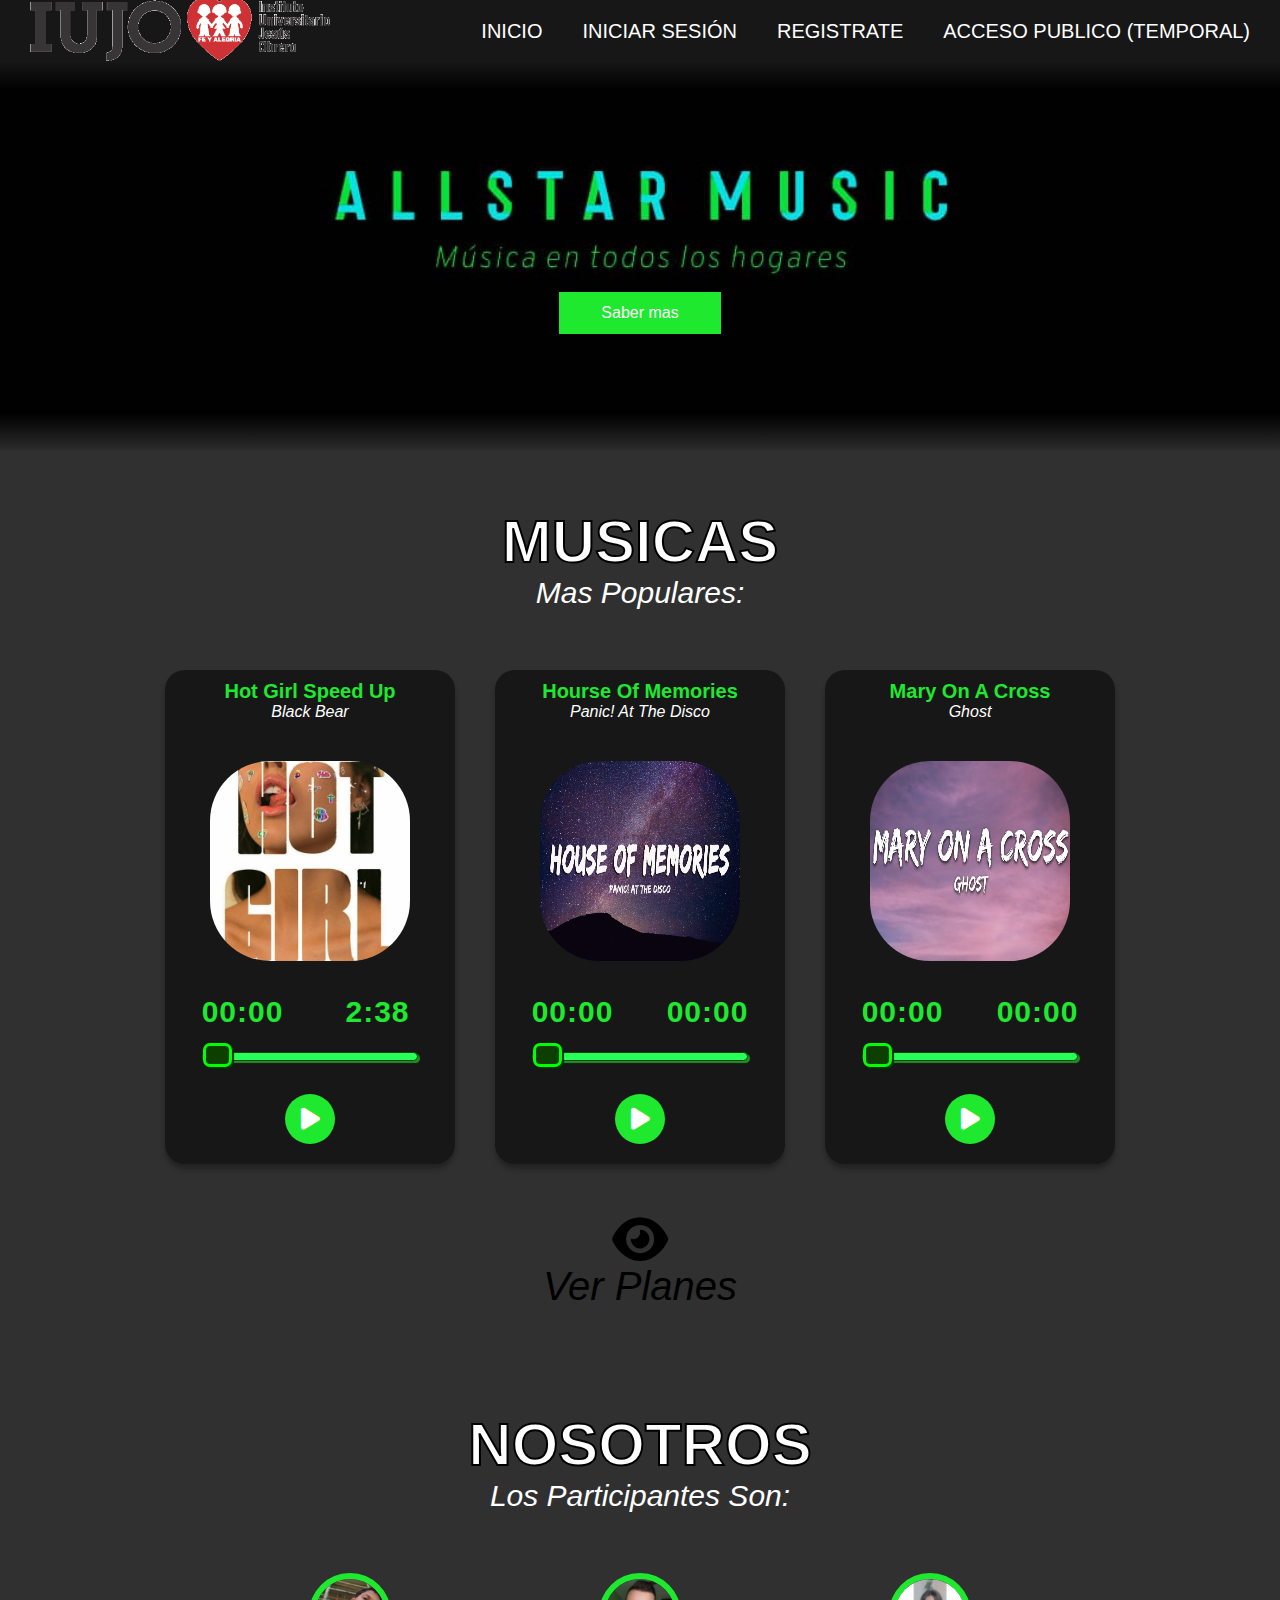
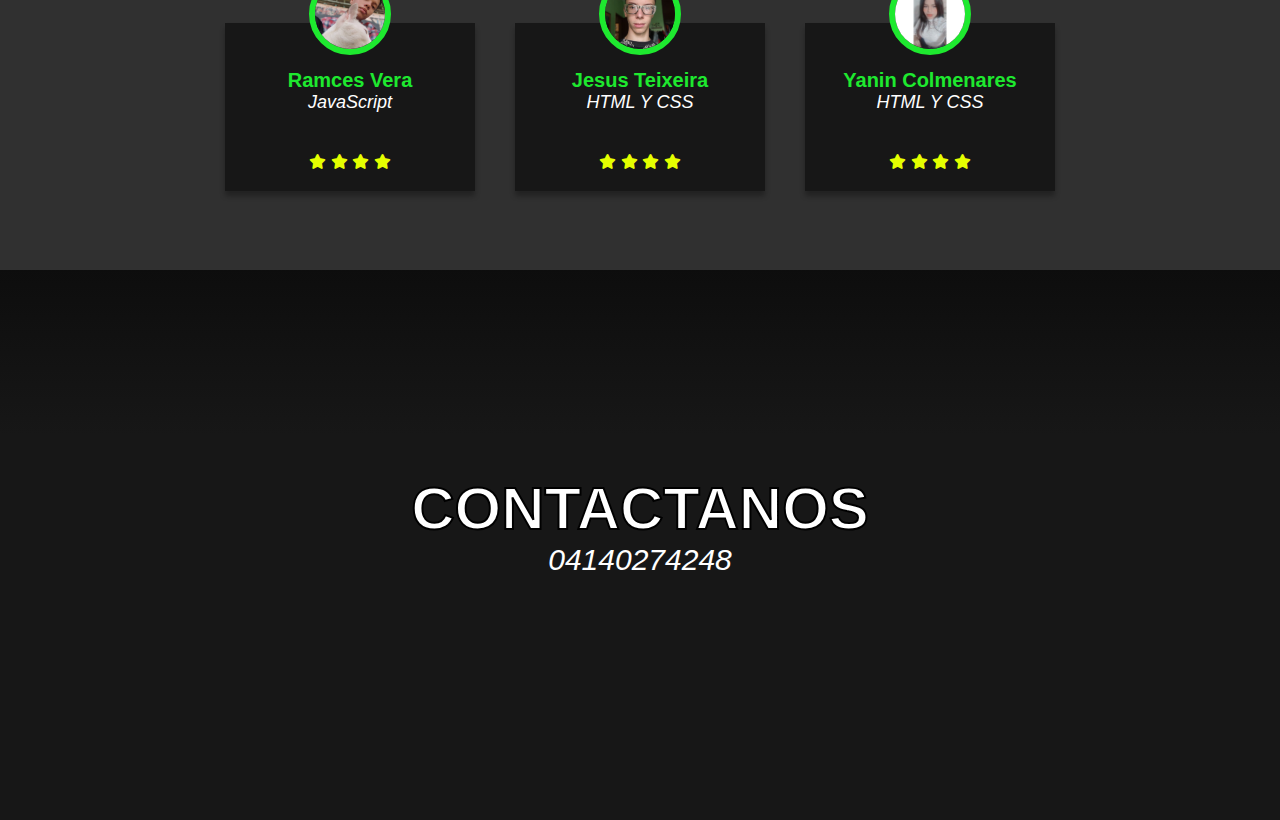
==== Proyecto modelo de negocios/index.html @ 69a01a3e "Version 0.5" ====
<!DOCTYPE html>
<html lang="en">
<head>
    <meta charset="UTF-8">
    <meta http-equiv="X-UA-Compatible" content="IE=edge">
    <meta name="viewport" content="width=device-width, initial-scale=1.0">
    <link rel="stylesheet" href="https://cdnjs.cloudflare.com/ajax/libs/font-awesome/5.15.1/css/all.min.css">
    <link rel="stylesheet" href="https://cdnjs.cloudflare.com/ajax/libs/font-awesome/6.4.0/css/all.min.css">
    <link rel="shortcut icon" href="Assets/IMG/favicon.png" type="image/x-icon">
    <link rel="stylesheet" href="Assets/css/style.css">
    <title>AllStarMusic</title>
</head>
<body>

   <div class="head">
        <!--aqui debe ir una imagen-->
        <div class="logo">
            <a href="https://aulaccs.iujoac.org.ve/"><img src="Assets/IMG/IUJO.jpg" id="iujologo"></a>
        </div>
        <!--menu-->
        <nav class="navbar">
            <a href="#" class="inicio" id="inicio">Inicio</a>
            <a href="iniciarSecion.html">Iniciar sesión</a>
            <a href="registrarse.html">Registrate</a>
            <a href="inicio.html">Acceso publico (temporal)</a>
        </nav>

   </div>

        <!--introduccion-->
   <header class="content header">
       <p> 
       </p>
       <a href="#" class="btno">Saber mas</a>
   </header>

    <!--aqui es donde estan las musicas-->
   <section class="content sau">
        <div class="box-container">
            <div class="titulos">
                <h2 class="title">Musicas</h2>
                <p>Mas populares: </p>
            </div>
 <!--primera cancion --> 
            <div class="box">
                <h3 class="cancion1" id="cancion"></h3>
                <p class="artista1" id="artista"></p>
                <div class="caratulaContainer">
                    <img class="caratula" src="Assets/IMG/Caratulas de musica/HotGirl.jpg" alt="">
                </div>
                <div class="audioDuration">
                    <div class="start1" id="start">00:00</div>
                    <div class="end1" id="end">00:00</div>
                </div>
                <input type="range" min="0" max="160" step="0.1" class="progreso1" value="0"id="progreso">
                <i class="fa-sharp fa-solid fa-play" id="playPause1"></i>
            </div>
<!-- segunda cancion -->
            <div class="box">
                <h3 class="cancion2" id="cancion"></h3>
                <p class="artista2" id="artista"></p>
                <div class="caratulaContainer">
                    <img class="caratula" src="Assets/IMG/Caratulas de musica/HourseogMemories.jpg" alt="">
                </div>
                <div class="audioDuration">
                    <div class="start2" id="start">00:00</div>
                    <div class="end2" id="end">00:00</div>
                </div>
                <input type="range" min="0" max="160" step="0.1" class="progreso2" value="0" id="progreso">
                <i class="fa-sharp fa-solid fa-play" id="playPause2"></i>
            </div>
<!-- tercera cancion -->
            <div class="box">
                <h3 class="cancion3" id="cancion"></h3>
                <p class="artista3" id="artista"></p>
                <div class="caratulaContainer">
                    <img class="caratula" src="Assets/IMG/Caratulas de musica/maryOnACross.jpg" alt=''>
                </div>
                <div class="audioDuration">
                    <div class="start3" id="start">00:00</div>
                    <div class="end3" id="end">00:00</div>
                </div>
                <input type="range" min="0" max="160" step="0.1" class="progreso3" value="0" id="progreso">
                <i class="fa-sharp fa-solid fa-play" id="playPause3"></i>
            </div>
            <!-- Ojito -->
            <div class="ojito">
                <i class="fa-solid fa-eye fa-bounce" style="color: #000000;" id="eye"></i>
                <p class="texEye" href="#">Ver planes</p>
            </div>
        </div>
   </section>
        <!--informacion de los integrantes-->
   <section class="content about">
        <h2 class="title">Nosotros</h2>
        <p>los participantes son: 
        </p>
        <div class="box-container2">
            <div class="box">
                <img src="Assets/IMG/Integrantes/Ramces.jpeg" alt="">
                <h3>Ramces Vera</h3>
                <p>JavaScript</p>
                <div class="stars">
                    <i class="fas fa-star"></i>
                    <i class="fas fa-star"></i>
                    <i class="fas fa-star"></i>
                    <i class="fas fa-star"></i>
                </div>
            </div>


            <div class="box">
                <img src="Assets/IMG/Integrantes/Jesus.jpeg" alt="">
                <h3>Jesus Teixeira</h3>
                <p>HTML y CSS</p>
                <div class="stars">
                    <i class="fas fa-star"></i>
                    <i class="fas fa-star"></i>
                    <i class="fas fa-star"></i>
                    <i class="fas fa-star"></i>
                </div>
            </div>

            <div class="box">
                <img src="Assets/IMG/Integrantes/andrea.jpg" alt="">
                <h3>Yanin Colmenares</h3>
                <p>HTML y CSS</p>
                <div class="stars">
                    <i class="fas fa-star"></i>
                    <i class="fas fa-star"></i>
                    <i class="fas fa-star"></i>
                    <i class="fas fa-star"></i>
                </div>
            </div>

        </div>
        
   </section>
        <!--para contactarnos-->
   <section class="content contact">
        <h2 class="title">Contactanos</h2>

        <div class="footer-section">

            <div>
                <p>04140274248</p>
            </div>
   </section>

   <script src="Assets/JS/functionindex.js"></script>
</body>
</html>
---- Proyecto modelo de negocios/Assets/css/style.css ----
/*general */
* {
    margin: 0;
    padding: 0;
    border: 0;
    font-size: 100%;
    vertical-align: baseline;

}
body {
    text-align: center;
    font-family: sans-serif;
    background-color: #303030;
}
/* general del logo y menu es mas que todo el fondo y cuadrar las cosas */
.head {
    display: flex;
    align-items: center;
    justify-content: space-between;
    height: 63px;
    background: #171717;
    position: fixed;
    width: 100%;
    z-index: 100;
}
/* menu */
.navbar {
    display: flex;
    margin-right: 10px;
}
/* logo */
.logo {
    margin-left: 30px;
}

.logo a {
    text-decoration: none;
    color: #fff;
    text-transform: uppercase;
    font-size: 20px;
}
#iujologo{
    width: 300px;
}
/* letras */
.navbar a {
    display: block;
    padding: 20px 20px;
    color: #fff;
    text-decoration: none;
    text-transform: uppercase;
    font-size: 20px;
    transition: 0.5s;
}

.navbar a:hover {
    background: #1ee92f;
    transition: 0.5s;
}
/* imagen del principio */
.header {
    display: flex;
    justify-content: center;
    align-items: center;
    height: 60vh;
    background: no-repeat center;
    background-image:linear-gradient(rgba(255, 255, 255, 0.246)1%,rgba(0, 0, 0, 0.087)20%,92%,rgb(1, 1, 1)20%,rgb(255, 255, 255)140%), url(../IMG/imagendefondo.jpeg);
    background-size: cover;

}

/* titulos */
.titulos{
    width: 100%;
    margin-top: 30vh;
}
.title {
    font-size: 60px;
    font-weight: 600;
    text-transform: uppercase;
    color: rgb(255, 255, 255);
    -webkit-text-stroke: 2px black;
}

/* parrafos */
p {
    margin-bottom: 40px;
    font-size: 30px;
    color: #fff;
    padding: 0 150px;
    text-transform: capitalize;
    font-style: italic;
}
/*boton */
.btno {
    display: inline-block;
    margin-top: 15vh;
    padding: 10px 40px;
    border: 2px solid #1ee92f;
    color: #fff;
    text-decoration: none;
    background: #1ee92f;
    transition: 0.5s;
    z-index: 1;
}
/*color del boton cuando pasa el mouse por encima */
.btno:hover {
    transition: 0.5s;
    background: black;
}

.content {
    height: 50vh;
    display: flex;
    flex-direction: column;
    justify-content: center;
    align-items: center;
}
/* empieza la parte de las canciones */
.sau {
    position: relative;
    background: #303030;
    height: 80vh;
}


.box-container {
    position: relative;
    display: flex;
    justify-content: center;
    flex-wrap: wrap;
    text-align: center;
    margin-bottom: 100px;
}
.sau h2{
    margin-top: 20px;
}

.box-container .box {

    height: auto;
    width: 270px;
    background: #171717;
    text-align: center;
    border-radius: 20px;
    box-shadow: 0 5px 5px rgba(0, 0, 0, .3);
    margin: 20px;
    transition: 0.5s;
    position: relative;
    padding: 10px;
}
.box-container .box:hover{
    transform: scale(1.1);
    transition: 0.5s;
}
/* Aqui esta el texto q tiene la duracion del audio */
.audioDuration{
    margin-top: 30px;
    display: flex;
    width: 100%;
    font-size: 30px;
    font-weight: 600;
    color: #1ee92f;
    letter-spacing: 1px;
}
#start, #end{
    flex: 1;
}

/* Aqui son los estilos del Input de tipo Range */
#progreso {
    height: 35px;
    -webkit-appearance: none;
    margin: 10px 0;
    width: 80%;
    background-color: transparent;
  }
#progreso:focus {
    outline: none;
  }
#progreso::-webkit-slider-runnable-track {
    width: 100%;
    height: 9px;
    cursor: pointer;
    transition: 0.2s;
    box-shadow: 2px 2px 1px #248F24;
    background: #29FF5B;
    border-radius: 18px;
    border: 1px solid #0C4503;
  }
#progreso::-webkit-slider-thumb {
    box-shadow: 2px 2px 1px #003302;
    border: 3px solid #00FF00;
    height: 24px;
    width: 29px;
    border-radius: 7px;
    background: #0D4000;
    cursor: pointer;
    -webkit-appearance: none;
    margin-top: -9.5px;
  }
#progreso:focus::-webkit-slider-runnable-track {
    background: #29FF5B;
  }
#progreso::-moz-range-track {
    width: 100%;
    height: 9px;
    cursor: pointer;
    transition: 0.2;
    box-shadow: 2px 2px 1px #248F24;
    background: #29FF5B;
    border-radius: 18px;
    border: 1px solid #0C4503;
  }
#progreso::-moz-range-thumb {
    box-shadow: 2px 2px 1px #003302;
    border: 3px solid #00FF00;
    height: 24px;
    width: 29px;
    border-radius: 7px;
    background: #0D4000;
    cursor: pointer;
  }
#progreso::-ms-track {
    width: 100%;
    height: 9px;
    cursor: pointer;
    transition: 0.2s;
    background: transparent;
    border-color: transparent;
    color: transparent;
  }
#progreso::-ms-fill-lower {
    background: #29FF5B;
    border: 1px solid #0C4503;
    border-radius: 36px;
    box-shadow: 2px 2px 1px #248F24;
  }
#progreso::-ms-fill-upper {
    background: #29FF5B;
    border: 1px solid #0C4503;
    border-radius: 36px;
    box-shadow: 2px 2px 1px #248F24;
  }
#progreso::-ms-thumb {
    margin-top: 1px;
    box-shadow: 2px 2px 1px #003302;
    border: 3px solid #00FF00;
    height: 24px;
    width: 29px;
    border-radius: 7px;
    background: #0D4000;
    cursor: pointer;
  }
#progreso:focus::-ms-fill-lower {
    background: #29FF5B;
  }
#progreso:focus::-ms-fill-upper {
    background: #29FF5B;
  }
  
/* botones de Play */
.box-container .box i {
    height: 50px;
    width: 50px;
    line-height: 50px;
    text-align: center;
    border-radius: 50%;
    color: rgb(255, 255, 255);
    background: #1ee92f;
    font-size: 25px;
    margin: 10px 0;
    cursor: pointer;
    transition: 0.1;
    user-select: none
}
.box-container .box i:active{
    transition: 0.1s;
    background-color: red;
}

.box-container .box h3 {
    text-transform: capitalize;
    font-size: 20px;
    color: #1ee92f;
}
.box-container .caratula{
    min-width: 40px;
    width: 200px;
    height: 200px;
    border-radius: 30%;
}
/* Ojito ver mas */
.box-container .ojito{
    margin-top: 30px;
    width: 100%;
    height: 10vh;
    justify-content: center;
    text-align: center;
    user-select: none;
}

.box-container #eye{
    font-size: 50px;
    width: 80px;
    justify-content: center;
    text-align: center;
    user-select: none;
    cursor: pointer;
}
.box-container .texEye{
    font-size: 40px;
    position: relative;
    cursor: hand;
    text-decoration: none;
    color: black;
    display: block;
    user-select: none;
    cursor: pointer;
}

/* parte de integrantes */
.box-container .box p {
    padding: 0 15px;
    font-size: 16px;
}
.about {
    background: #303030;
    padding: 80px 0;
}
.about .title{
    margin-top: 30vh;
}
.box-container2{
    display: flex;
    justify-content: center;
    padding-top: 50px;
    flex-wrap: wrap;
}
/* fondo */
.box-container2 .box {
    width: 250px;
    padding-bottom: 20px;
    text-align: center;
    box-shadow: 0 5px 5px rgba(0, 0, 0, .3);
    background: #171717;
    margin: 20px 20px;
}
/* circulos */
.box-container2 .box img {
    height: 70px;
    width: 70px;
    object-fit: cover;
    border-radius: 50%;
    margin-top: -50px;
    border: 6px solid #1ee92f;
}
/* nombres de integrantes */
.box-container2 .box h3 {
    font-size: 20px;
    color: #1ee92f;
    padding-top: 10px;
}
/* descripcion de integrantes */
.box-container2 .box p {

    font-size: 18px;
    color: #fff;
    padding: 0;
}
/* decoracion de la extrellas */
.box-container2 .box .stars i {
    font-size: 15px;
    color: #e5ff00;
}
/* contactos */
.contact {
    padding: 50px 0;
    background: linear-gradient(black -40%,#171717 30%);
    margin-top: 10vh;
}
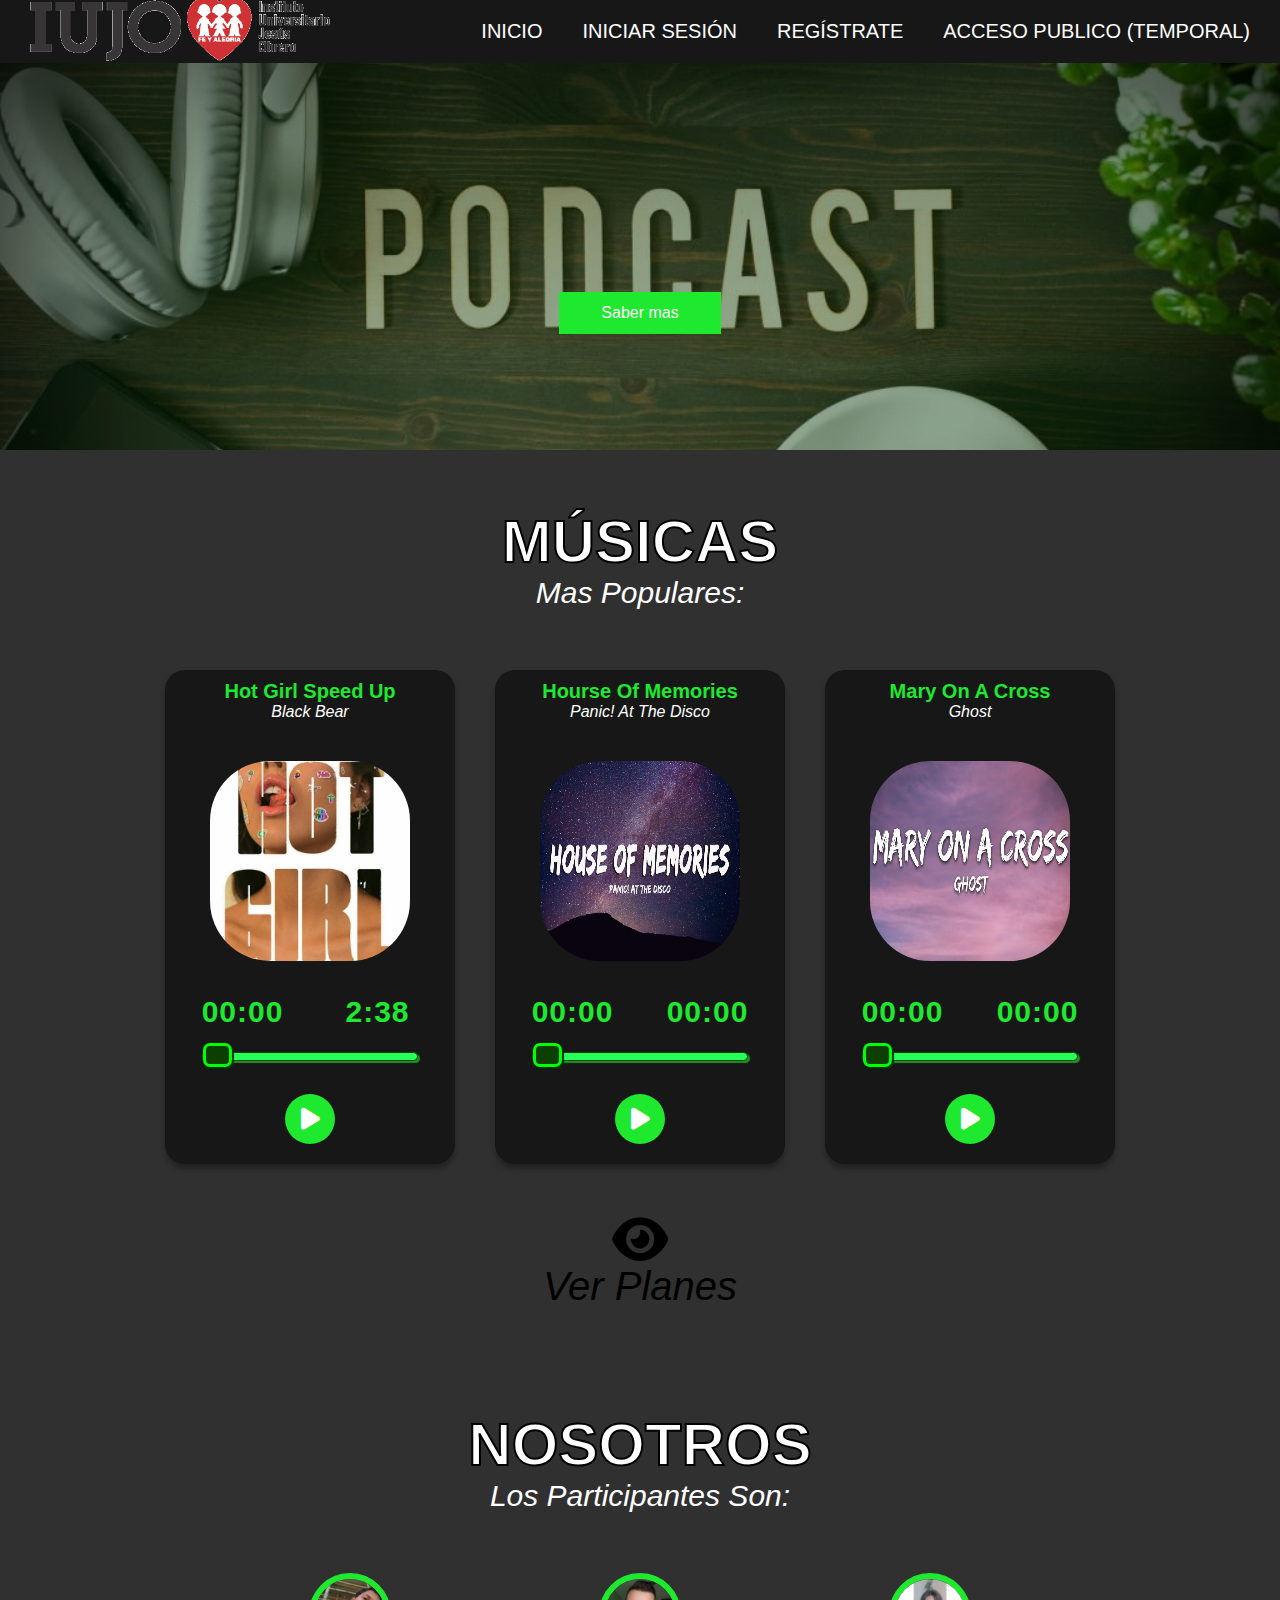
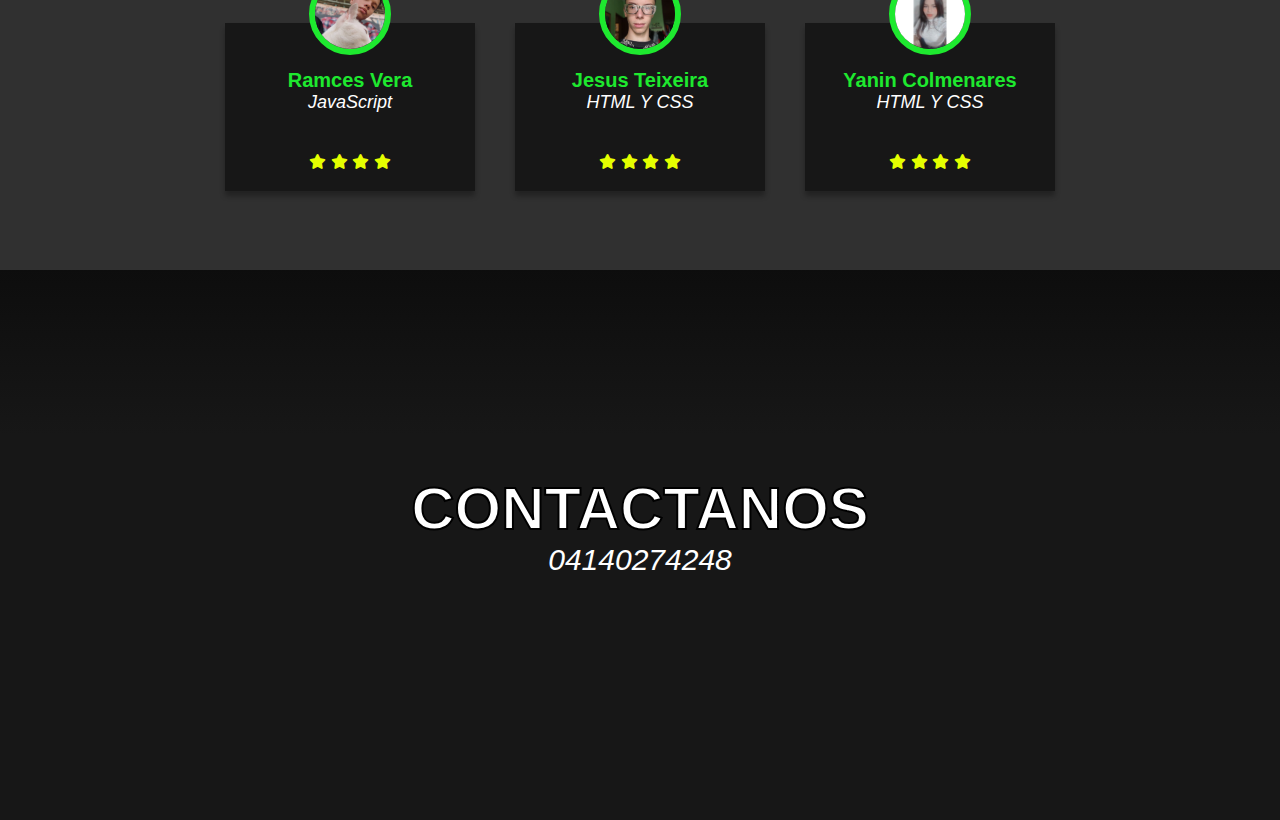
==== commit 8b9c0c6d: "Add files via upload" ====
--- a/Proyecto modelo de negocios/index.html
+++ b/Proyecto modelo de negocios/index.html
@@ -6,42 +6,42 @@
     <meta name="viewport" content="width=device-width, initial-scale=1.0">
     <link rel="stylesheet" href="https://cdnjs.cloudflare.com/ajax/libs/font-awesome/5.15.1/css/all.min.css">
     <link rel="stylesheet" href="https://cdnjs.cloudflare.com/ajax/libs/font-awesome/6.4.0/css/all.min.css">
-    <link rel="shortcut icon" href="Assets/IMG/favicon.png" type="image/x-icon">
+    <link rel="shortcut icon" href="Assets/IMG/favicon.ico" type="image/x-icon">
     <link rel="stylesheet" href="Assets/css/style.css">
-    <title>AllStarMusic</title>
+    <title>HablandoClaro</title>
 </head>
 <body>
 
-   <div class="head">
-        <!--aqui debe ir una imagen-->
+    <div class="head">
+        <!--aquí debe ir una imagen-->
         <div class="logo">
             <a href="https://aulaccs.iujoac.org.ve/"><img src="Assets/IMG/IUJO.jpg" id="iujologo"></a>
         </div>
         <!--menu-->
         <nav class="navbar">
-            <a href="#" class="inicio" id="inicio">Inicio</a>
-            <a href="iniciarSecion.html">Iniciar sesión</a>
-            <a href="registrarse.html">Registrate</a>
+            <a href="#" class="inicio" id="inicio">inicio</a>
+            <a href="iniciarSecion.php">Iniciar sesión</a>
+            <a href="registrarse.html">Regístrate</a>
             <a href="inicio.html">Acceso publico (temporal)</a>
         </nav>
 
-   </div>
+    </div>
 
-        <!--introduccion-->
-   <header class="content header">
-       <p> 
-       </p>
-       <a href="#" class="btno">Saber mas</a>
-   </header>
+        <!--introducción-->
+    <header class="content header">
+        <p> 
+        </p>
+        <a href="#" class="btno">Saber mas</a>
+    </header>
 
-    <!--aqui es donde estan las musicas-->
-   <section class="content sau">
+    <!--aquí es donde están las músicas-->
+    <section class="content sau">
         <div class="box-container">
             <div class="titulos">
-                <h2 class="title">Musicas</h2>
+                <h2 class="title">Músicas</h2>
                 <p>Mas populares: </p>
             </div>
- <!--primera cancion --> 
+    <!--primera canción --> 
             <div class="box">
                 <h3 class="cancion1" id="cancion"></h3>
                 <p class="artista1" id="artista"></p>
@@ -55,7 +55,7 @@
                 <input type="range" min="0" max="160" step="0.1" class="progreso1" value="0"id="progreso">
                 <i class="fa-sharp fa-solid fa-play" id="playPause1"></i>
             </div>
-<!-- segunda cancion -->
+    <!-- segunda canción -->
             <div class="box">
                 <h3 class="cancion2" id="cancion"></h3>
                 <p class="artista2" id="artista"></p>
@@ -69,7 +69,7 @@
                 <input type="range" min="0" max="160" step="0.1" class="progreso2" value="0" id="progreso">
                 <i class="fa-sharp fa-solid fa-play" id="playPause2"></i>
             </div>
-<!-- tercera cancion -->
+    <!-- tercera canción -->
             <div class="box">
                 <h3 class="cancion3" id="cancion"></h3>
                 <p class="artista3" id="artista"></p>
@@ -89,9 +89,9 @@
                 <p class="texEye" href="#">Ver planes</p>
             </div>
         </div>
-   </section>
-        <!--informacion de los integrantes-->
-   <section class="content about">
+    </section>
+        <!--información de los integrantes-->
+    <section class="content about">
         <h2 class="title">Nosotros</h2>
         <p>los participantes son: 
         </p>
@@ -135,9 +135,9 @@
 
         </div>
         
-   </section>
+    </section>
         <!--para contactarnos-->
-   <section class="content contact">
+    <section class="content contact">
         <h2 class="title">Contactanos</h2>
 
         <div class="footer-section">
@@ -145,8 +145,8 @@
             <div>
                 <p>04140274248</p>
             </div>
-   </section>
+    </section>
 
-   <script src="Assets/JS/functionindex.js"></script>
+    <script src="Assets/JS/functionindex.js"></script>
 </body>
 </html>--- a/Proyecto modelo de negocios/Assets/css/style.css
+++ b/Proyecto modelo de negocios/Assets/css/style.css
@@ -64,9 +64,18 @@
     align-items: center;
     height: 60vh;
     background: no-repeat center;
-    background-image:linear-gradient(rgba(255, 255, 255, 0.246)1%,rgba(0, 0, 0, 0.087)20%,92%,rgb(1, 1, 1)20%,rgb(255, 255, 255)140%), url(../IMG/imagendefondo.jpeg);
+    background-image:url(../IMG/imagendefondo1.jpeg);
     background-size: cover;
-
+}
+.header::after{
+    content: '';
+    position: absolute;
+    top: 0;
+    left: 0;
+    width: 100%;
+    height: 100%;
+    background-color: #0033026c;
+    box-shadow: inset 0 0 20rem rgb(0, 0, 0);
 }
 
 /* titulos */
